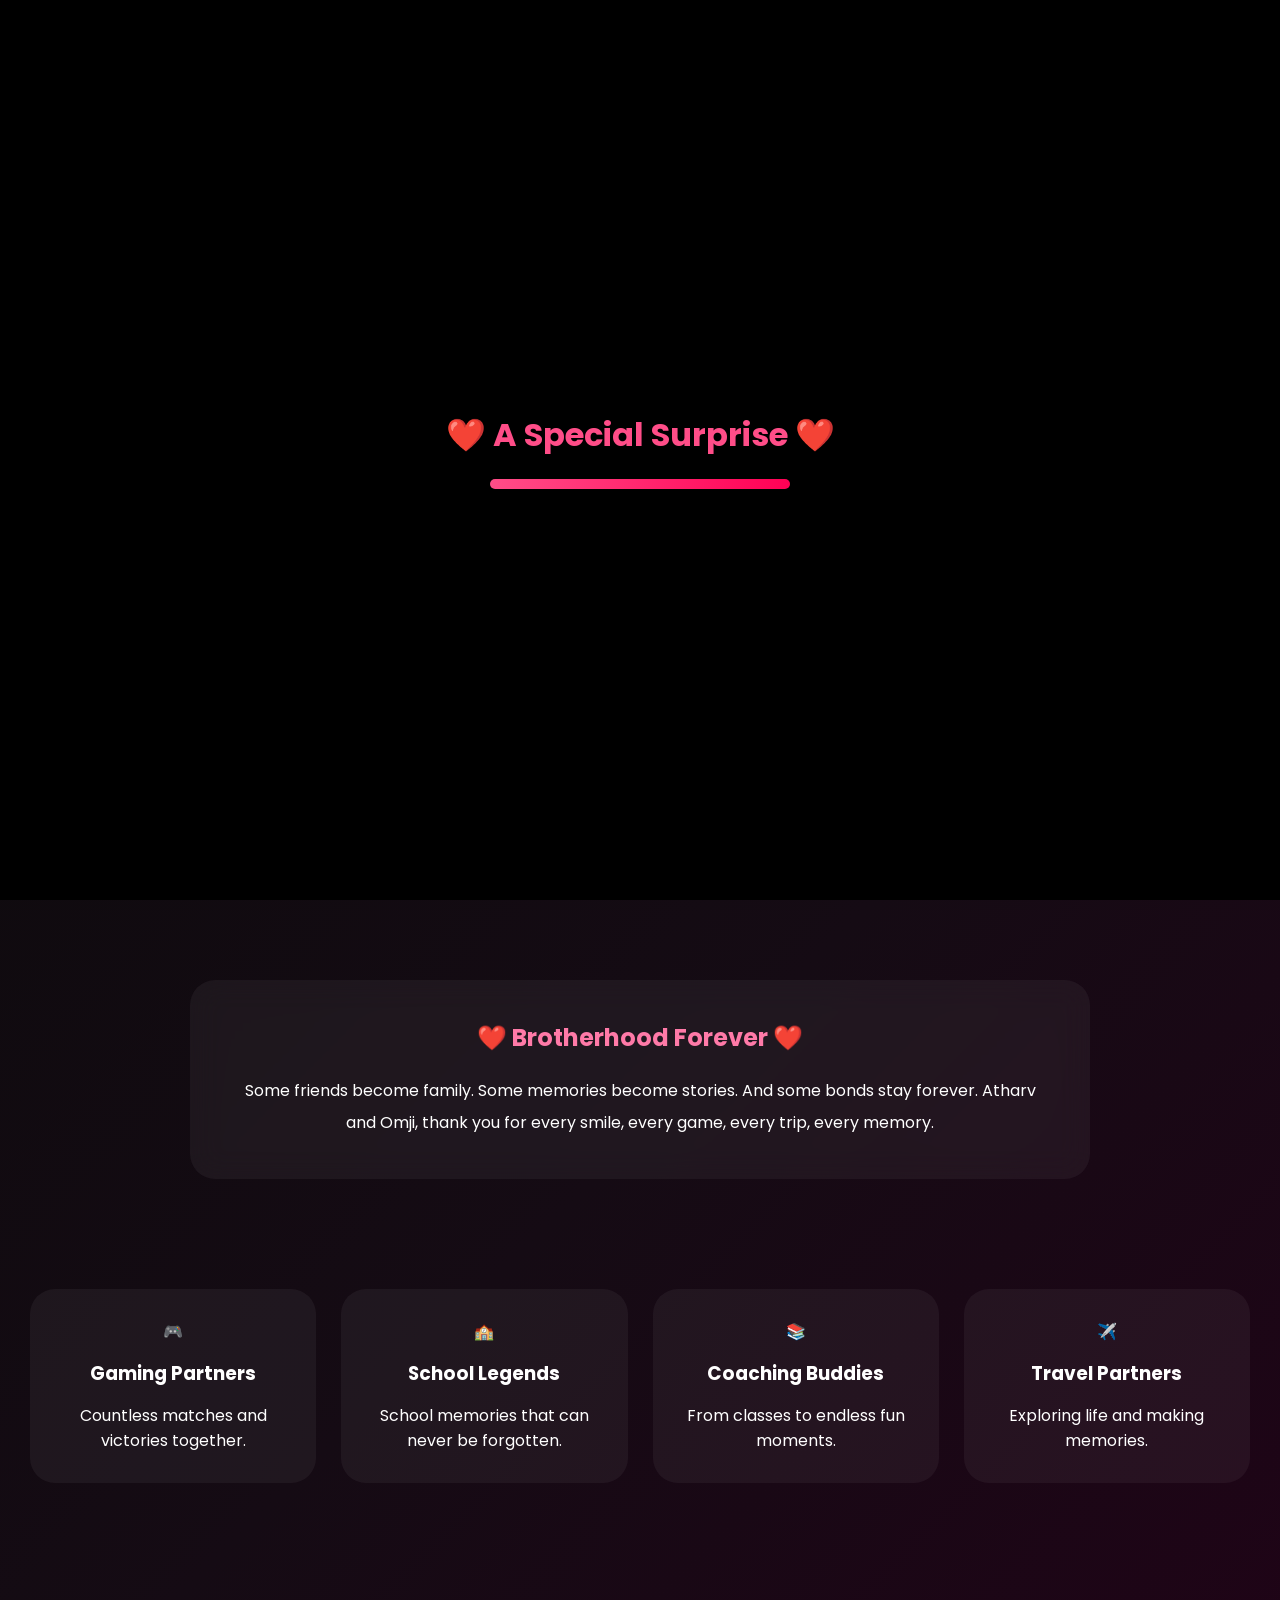
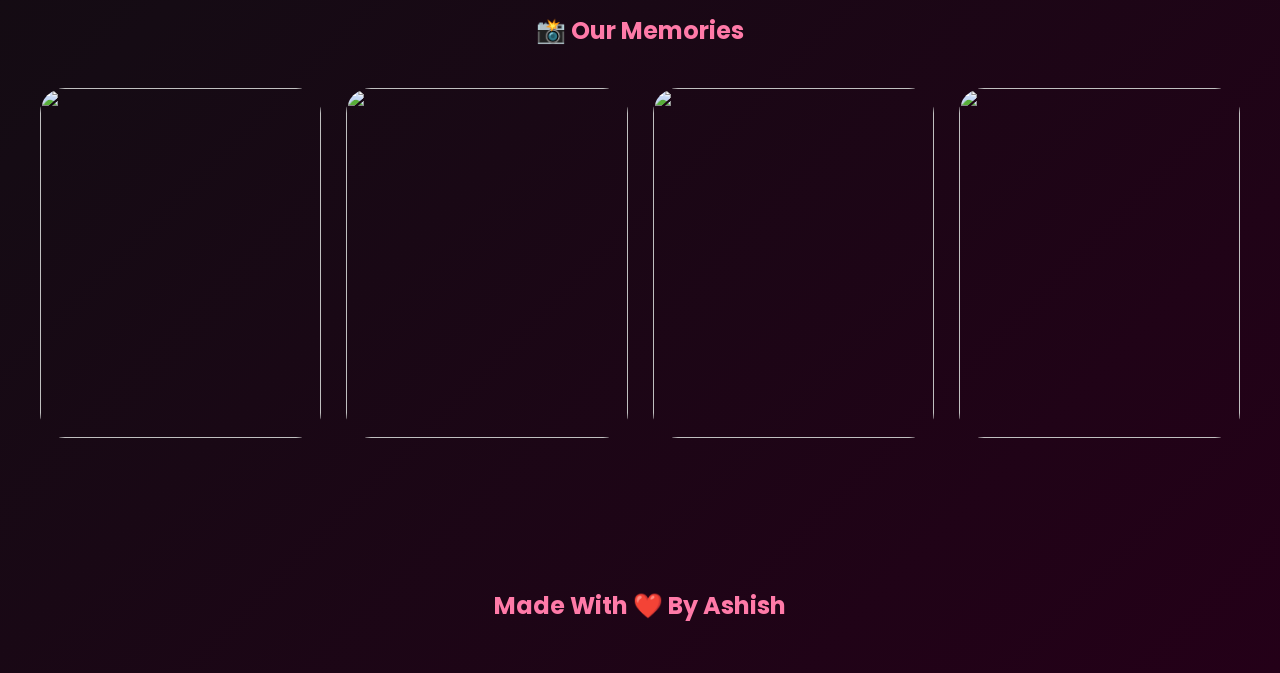
==== index.html @ 02b2e30e "Add files via upload best friends forever" ====
<!DOCTYPE html>
<html lang="en">
<head>
<meta charset="UTF-8">
<meta name="viewport" content="width=device-width, initial-scale=1.0">

<title>Atharv ❤️ Omji | Best Friend Day</title>

<link rel="preconnect" href="https://fonts.googleapis.com">
<link href="https://fonts.googleapis.com/css2?family=Poppins:wght@300;400;600;700;800&display=swap" rel="stylesheet">

<link rel="stylesheet" href="style.css">
</head>
<body>

<!-- Loader -->

<div id="loader">

    <h1>❤️ A Special Surprise ❤️</h1>

    <div class="loader-bar">
        <span></span>
    </div>

</div>

<!-- Music -->

<audio id="bgMusic" loop>
    <source src="music.mp3" type="audio/mpeg">
</audio>

<!-- Floating Hearts -->

<div class="hearts-container"></div>

<!-- Hero -->

<section class="hero">

    <div class="hero-card">

        <h3>✨ Best Friend Day Special ✨</h3>

        <h1>
            Atharv ❤️ Omji
        </h1>

        <p class="subtitle">

            6+ Years Of Friendship<br>

            School • Coaching • Gaming • Travel

        </p>

        <p id="typing"></p>

        <div class="buttons">

            <button id="musicBtn">
                🎵 Play Music
            </button>

            <a href="surprise.html" class="surprise-btn">
                🎁 Open Surprise
            </a>

        </div>

    </div>

</section>

<!-- Friendship Section -->

<section class="friendship">

    <div class="glass">

        <h2>❤️ Brotherhood Forever ❤️</h2>

        <p>

            Some friends become family.

            Some memories become stories.

            And some bonds stay forever.

            Atharv and Omji,
            thank you for every smile,
            every game,
            every trip,
            every memory.

        </p>

    </div>

</section>

<!-- Memory Cards -->

<section class="cards">

    <div class="card">
        🎮
        <h3>Gaming Partners</h3>
        <p>Countless matches and victories together.</p>
    </div>

    <div class="card">
        🏫
        <h3>School Legends</h3>
        <p>School memories that can never be forgotten.</p>
    </div>

    <div class="card">
        📚
        <h3>Coaching Buddies</h3>
        <p>From classes to endless fun moments.</p>
    </div>

    <div class="card">
        ✈️
        <h3>Travel Partners</h3>
        <p>Exploring life and making memories.</p>
    </div>

</section>

<!-- Photo Preview -->

<section class="gallery-preview">

    <h2>📸 Our Memories</h2>

    <div class="preview-grid">

        <img src="images/photo1.jpg" alt="">

        <img src="images/photo2.jpg" alt="">

        <img src="images/photo3.jpg" alt="">

        <img src="images/photo4.jpg" alt="">

    </div>

</section>

<!-- Footer -->

<footer>

    <h2>
        Made With ❤️ By Ashish
    </h2>

</footer>

<script src="script.js"></script>

</body>
</html>
---- style.css ----
* {
    margin: 0;
    padding: 0;
    box-sizing: border-box;
    font-family: 'Poppins', sans-serif;
}

html {
    scroll-behavior: smooth;
}

body {
    background: linear-gradient(135deg,
            #0a0a0a,
            #150b14,
            #240018);
    color: white;
    overflow-x: hidden;
}

/* LOADER */

#loader {
    position: fixed;
    top: 0;
    left: 0;
    width: 100%;
    height: 100%;
    background: #000;
    display: flex;
    justify-content: center;
    align-items: center;
    flex-direction: column;
    z-index: 99999;
}

#loader h1 {
    color: #ff4d88;
    margin-bottom: 20px;
    text-align: center;
}

.loader-bar {
    width: 300px;
    height: 10px;
    background: #222;
    border-radius: 50px;
    overflow: hidden;
}

.loader-bar span {
    display: block;
    width: 0%;
    height: 100%;
    background: linear-gradient(90deg,
            #ff4d88,
            #ff0055);
    animation: load 3s linear forwards;
}

@keyframes load {
    to {
        width: 100%;
    }
}

/* FLOATING HEARTS */

.hearts-container {
    position: fixed;
    top: 0;
    left: 0;
    width: 100%;
    height: 100%;
    pointer-events: none;
    overflow: hidden;
    z-index: -1;
}

.heart {
    position: absolute;
    color: #ff4d88;
    animation: float 8s linear forwards;
}

@keyframes float {

    from {
        transform: translateY(100vh);
        opacity: 1;
    }

    to {
        transform: translateY(-120px);
        opacity: 0;
    }

}

/* HERO */

.hero {
    min-height: 100vh;
    display: flex;
    justify-content: center;
    align-items: center;
    padding: 20px;
}

.hero-card {

    max-width: 900px;
    width: 100%;

    text-align: center;

    padding: 50px;

    border-radius: 30px;

    background: rgba(255,
            255,
            255,
            0.05);

    backdrop-filter: blur(20px);

    border: 1px solid rgba(255,
            255,
            255,
            0.1);

    box-shadow:
        0 0 50px rgba(255,
            0,
            90,
            .25);
}

.hero-card h3 {
    color: #ff7aa8;
    margin-bottom: 15px;
}

.hero-card h1 {

    font-size: 4rem;

    line-height: 1.2;

    color: #fff;

    text-shadow:
        0 0 20px #ff4d88;

    animation: glow 2s infinite alternate;
}

@keyframes glow {

    from {
        text-shadow: 0 0 10px #ff4d88;
    }

    to {
        text-shadow: 0 0 35px #ff0055;
    }

}

.subtitle {

    margin-top: 20px;

    color: #d9d9d9;

    font-size: 1.2rem;

    line-height: 2;
}

#typing {

    margin-top: 25px;

    min-height: 60px;

    color: #ffd0df;

    font-size: 1.1rem;
}

/* BUTTONS */

.buttons {

    display: flex;

    justify-content: center;

    gap: 20px;

    flex-wrap: wrap;

    margin-top: 35px;
}

#musicBtn,
.surprise-btn {

    padding: 15px 28px;

    border: none;

    border-radius: 50px;

    cursor: pointer;

    font-weight: 700;

    text-decoration: none;

    transition: .4s;
}

#musicBtn {

    background: #ff4d88;

    color: white;
}

.surprise-btn {

    background: white;

    color: #ff0055;
}

#musicBtn:hover,
.surprise-btn:hover {

    transform:
        translateY(-5px) scale(1.05);
}

/* FRIENDSHIP */

.friendship {

    padding: 80px 20px;

    display: flex;

    justify-content: center;
}

.glass {

    max-width: 900px;

    width: 100%;

    padding: 40px;

    border-radius: 25px;

    background: rgba(255,
            255,
            255,
            .05);

    backdrop-filter: blur(15px);
}

.glass h2 {

    color: #ff7aa8;

    margin-bottom: 20px;

    text-align: center;
}

.glass p {

    line-height: 2;

    text-align: center;
}

/* CARDS */

.cards {

    padding: 30px;

    display: grid;

    grid-template-columns:
        repeat(auto-fit,
            minmax(250px,
                1fr));

    gap: 25px;
}

.card {

    text-align: center;

    padding: 30px;

    border-radius: 25px;

    background: rgba(255,
            255,
            255,
            .05);

    transition: .4s;
}

.card:hover {

    transform:
        translateY(-10px);

    box-shadow:
        0 0 30px rgba(255,
            0,
            90,
            .4);
}

.card h3 {

    margin: 15px 0;
}

/* GALLERY */

.gallery-preview {

    padding: 100px 20px;
}

.gallery-preview h2 {

    text-align: center;

    color: #ff7aa8;

    margin-bottom: 40px;
}

.preview-grid {

    display: grid;

    grid-template-columns:
        repeat(auto-fit,
            minmax(250px,
                1fr));

    gap: 25px;

    max-width: 1200px;

    margin: auto;
}

.preview-grid img {

    width: 100%;

    height: 350px;

    object-fit: cover;

    border-radius: 25px;

    transition: .4s;
}

.preview-grid img:hover {

    transform:
        scale(1.05);
}

/* FOOTER */

footer {

    padding: 50px 20px;

    text-align: center;
}

footer h2 {

    color: #ff7aa8;
}

/* MOBILE */

@media(max-width:768px) {

    .hero-card {
        padding: 35px 20px;
    }

    .hero-card h1 {
        font-size: 2.4rem;
    }

    .subtitle {
        font-size: 1rem;
    }

    .preview-grid img {
        height: 280px;
    }
}
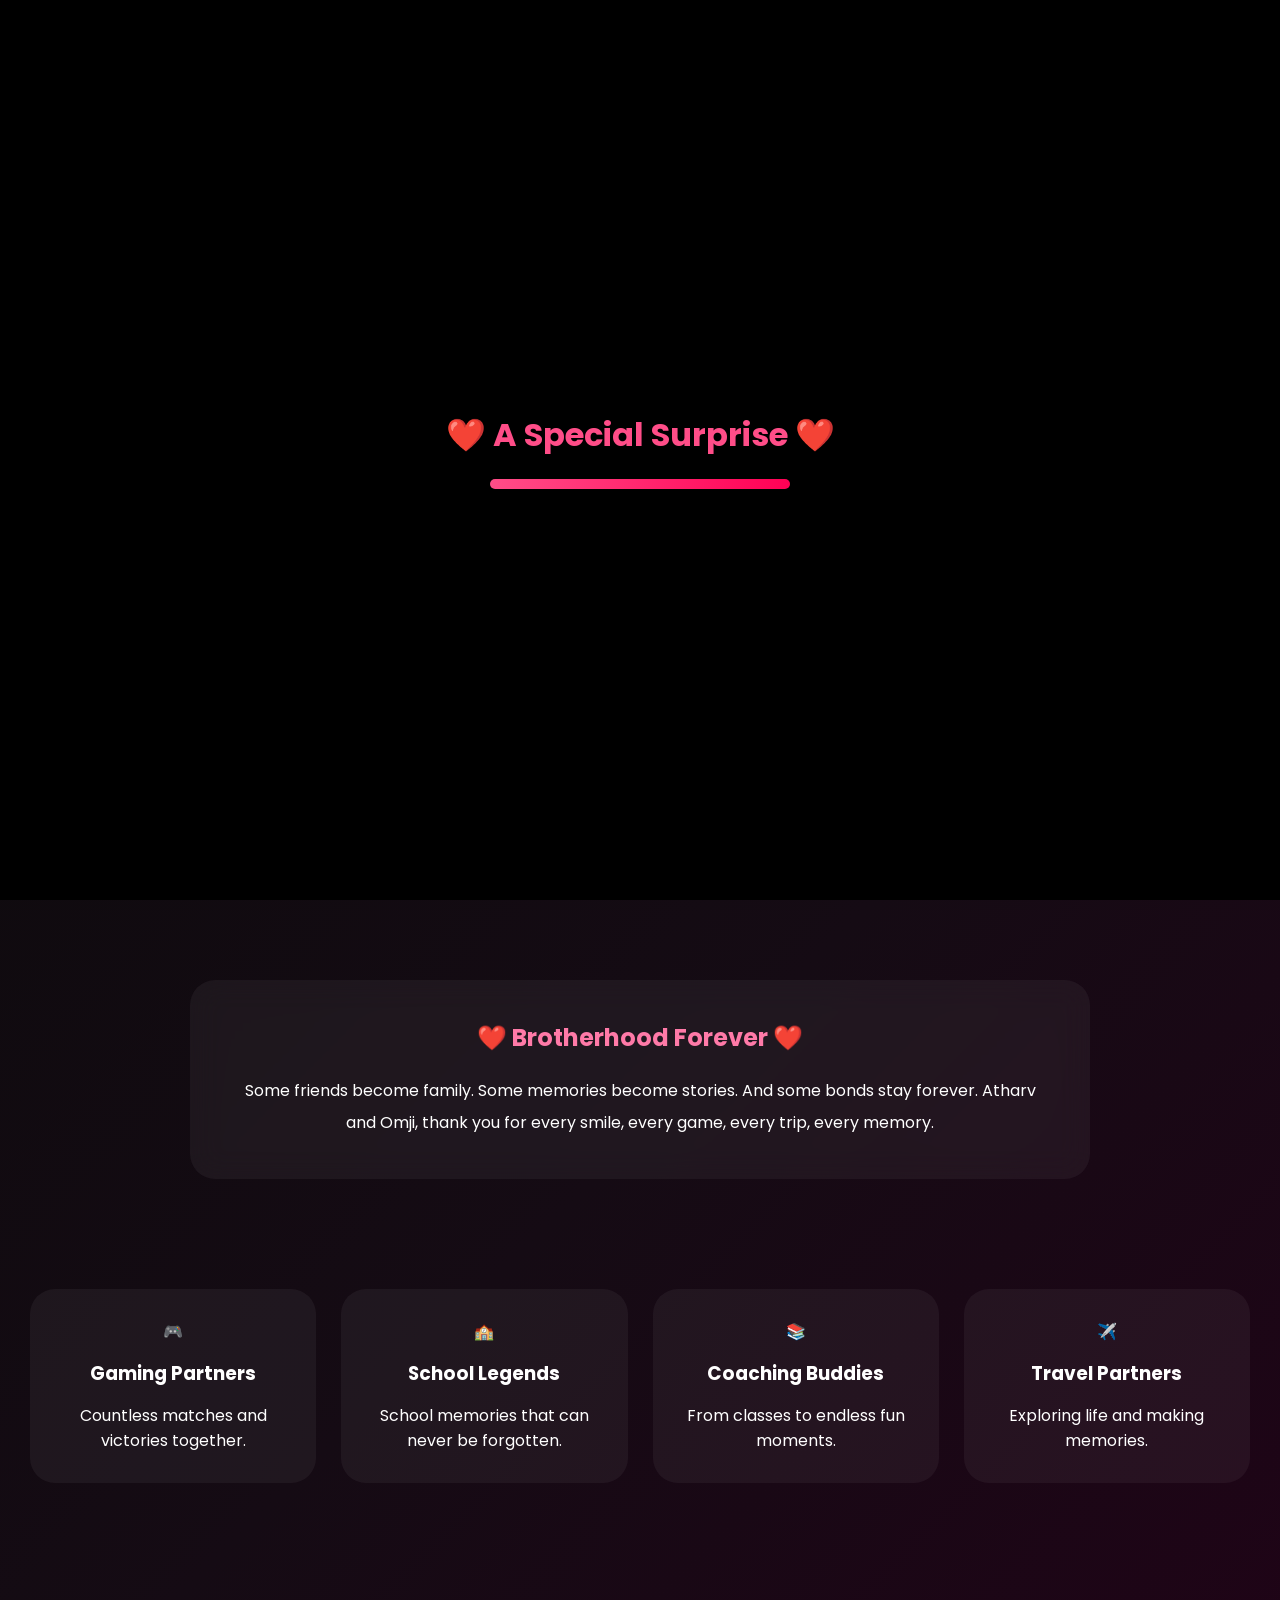
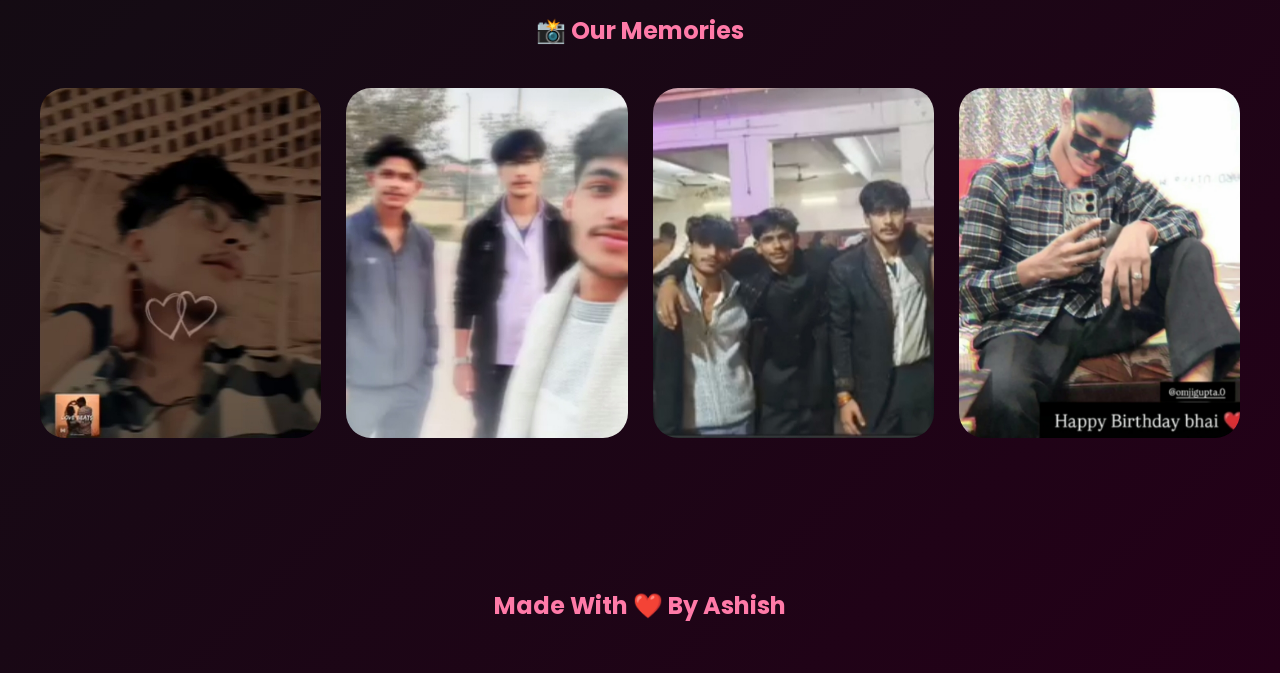
==== commit b62416da: "Update index.html" ====
--- a/index.html
+++ b/index.html
@@ -139,13 +139,13 @@
 
     <div class="preview-grid">
 
-        <img src="images/photo1.jpg" alt="">
+        <img src="photo1.jpeg" alt="">
 
-        <img src="images/photo2.jpg" alt="">
+        <img src="photo2.jpeg" alt="">
 
-        <img src="images/photo3.jpg" alt="">
+        <img src="photo3.jpeg" alt="">
 
-        <img src="images/photo4.jpg" alt="">
+        <img src="photo4.jpeg" alt="">
 
     </div>
 
@@ -164,4 +164,4 @@
 <script src="script.js"></script>
 
 </body>
-</html>+</html>
